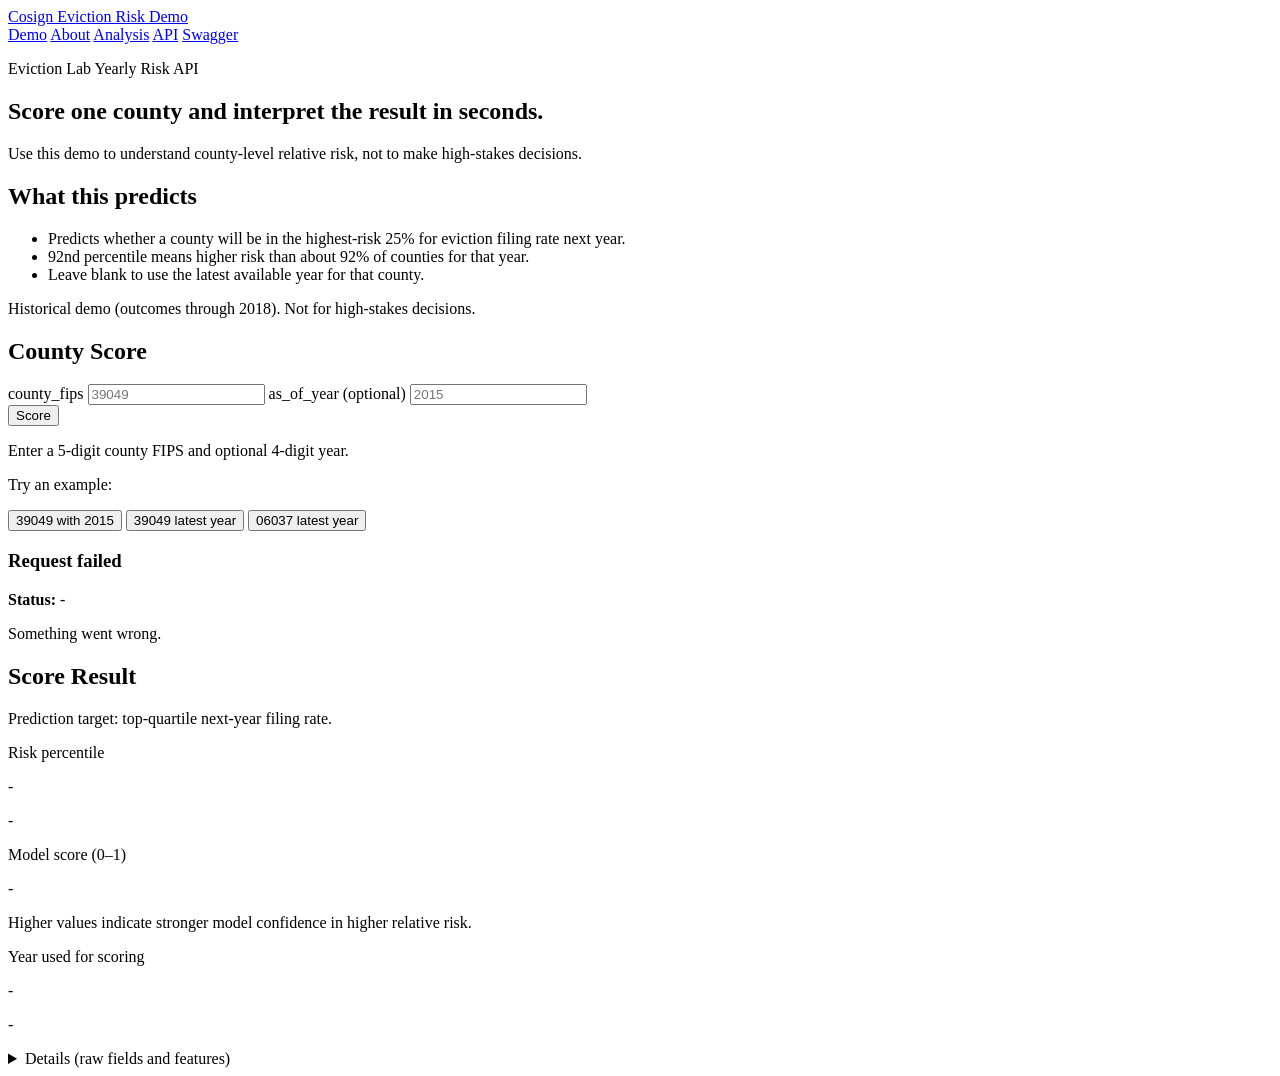
==== web/index.html @ b3e6209b "Add analysis page with charts and regeneration script" ====
<!doctype html>
<html lang="en">
  <head>
    <meta charset="UTF-8" />
    <meta name="viewport" content="width=device-width, initial-scale=1.0" />
    <title>Cosign Eviction Risk Demo</title>
    <link rel="preconnect" href="https://fonts.googleapis.com" />
    <link rel="preconnect" href="https://fonts.gstatic.com" crossorigin />
    <link
      href="https://fonts.googleapis.com/css2?family=Inter:wght@400;500;600;700;800&display=swap"
      rel="stylesheet"
    />
    <link rel="stylesheet" href="/demo/styles.css" />
    <script src="/demo/app.js" defer></script>
  </head>
  <body data-page="demo">
    <header class="site-nav">
      <div class="site-nav-inner container">
        <a href="/demo/" class="brand">Cosign Eviction Risk Demo</a>
        <nav class="nav-links" aria-label="Main">
          <a data-nav="demo" href="/demo/">Demo</a>
          <a data-nav="about" href="/demo/about.html">About</a>
          <a data-nav="analysis" href="/demo/analysis.html">Analysis</a>
          <a data-nav="api" href="/demo/api.html">API</a>
          <a href="/docs" target="_blank" rel="noopener">Swagger</a>
        </nav>
      </div>
    </header>

    <main class="container">
      <section class="hero card">
        <p class="eyebrow">Eviction Lab Yearly Risk API</p>
        <h1>Score one county and interpret the result in seconds.</h1>
        <p class="subtitle">Use this demo to understand county-level relative risk, not to make high-stakes decisions.</p>
      </section>

      <section class="card prose">
        <h2>What this predicts</h2>
        <ul>
          <li>Predicts whether a county will be in the highest-risk 25% for eviction filing rate next year.</li>
          <li>92nd percentile means higher risk than about 92% of counties for that year.</li>
          <li>Leave blank to use the latest available year for that county.</li>
        </ul>
        <p class="small-disclaimer">Historical demo (outcomes through 2018). Not for high-stakes decisions.</p>
      </section>

      <section class="card">
        <h2>County Score</h2>
        <form id="score-form" novalidate>
          <div class="form-grid">
            <label class="field">
              <span>county_fips</span>
              <input id="county_fips" name="county_fips" inputmode="numeric" placeholder="39049" maxlength="5" required />
            </label>
            <label class="field">
              <span>as_of_year (optional)</span>
              <input id="as_of_year" name="as_of_year" inputmode="numeric" placeholder="2015" maxlength="4" />
            </label>
          </div>
          <div class="form-actions">
            <button id="score-button" type="submit">Score</button>
            <p class="helper">Enter a 5-digit county FIPS and optional 4-digit year.</p>
          </div>
          <div class="quick-examples" aria-label="Try an example">
            <p class="helper">Try an example:</p>
            <button type="button" class="example-button" data-example-fips="39049" data-example-year="2015">
              39049 with 2015
            </button>
            <button type="button" class="example-button" data-example-fips="39049">
              39049 latest year
            </button>
            <button type="button" class="example-button" data-example-fips="06037">
              06037 latest year
            </button>
          </div>
        </form>
      </section>

      <section id="error-card" class="card error-card hidden" role="alert" aria-live="assertive">
        <h3>Request failed</h3>
        <p><strong>Status:</strong> <span id="error-status">-</span></p>
        <p id="error-message" class="error-message">Something went wrong.</p>
      </section>

      <section id="results-card" class="card hidden" aria-live="polite">
        <div class="results-header">
          <h2>Score Result</h2>
          <p id="result-meta" class="muted"></p>
        </div>

        <p class="target-line">Prediction target: top-quartile next-year filing rate.</p>

        <div class="primary-metric">
          <p class="metric-label">Risk percentile</p>
          <p id="metric-risk-percentile-primary" class="primary-metric-value">-</p>
          <p id="metric-percentile-explainer" class="metric-copy">-</p>
        </div>

        <div class="secondary-grid">
          <article class="metric">
            <p class="metric-label">Model score (0–1)</p>
            <p id="metric-risk-score" class="metric-value">-</p>
            <p class="metric-copy">Higher values indicate stronger model confidence in higher relative risk.</p>
          </article>
          <article class="metric">
            <p class="metric-label">Year used for scoring</p>
            <p id="metric-year-used" class="metric-value">-</p>
            <p id="metric-year-note" class="metric-copy">-</p>
          </article>
        </div>

        <details class="details-panel">
          <summary>Details (raw fields and features)</summary>
          <div class="details-body">
            <h3>raw_fields</h3>
            <pre id="raw-fields-json" class="code-block">{}</pre>
            <h3>features_used</h3>
            <pre id="features-json" class="code-block">{}</pre>
            <div id="notes-callout" class="note-callout hidden"></div>
          </div>
        </details>
      </section>
    </main>
  </body>
</html>
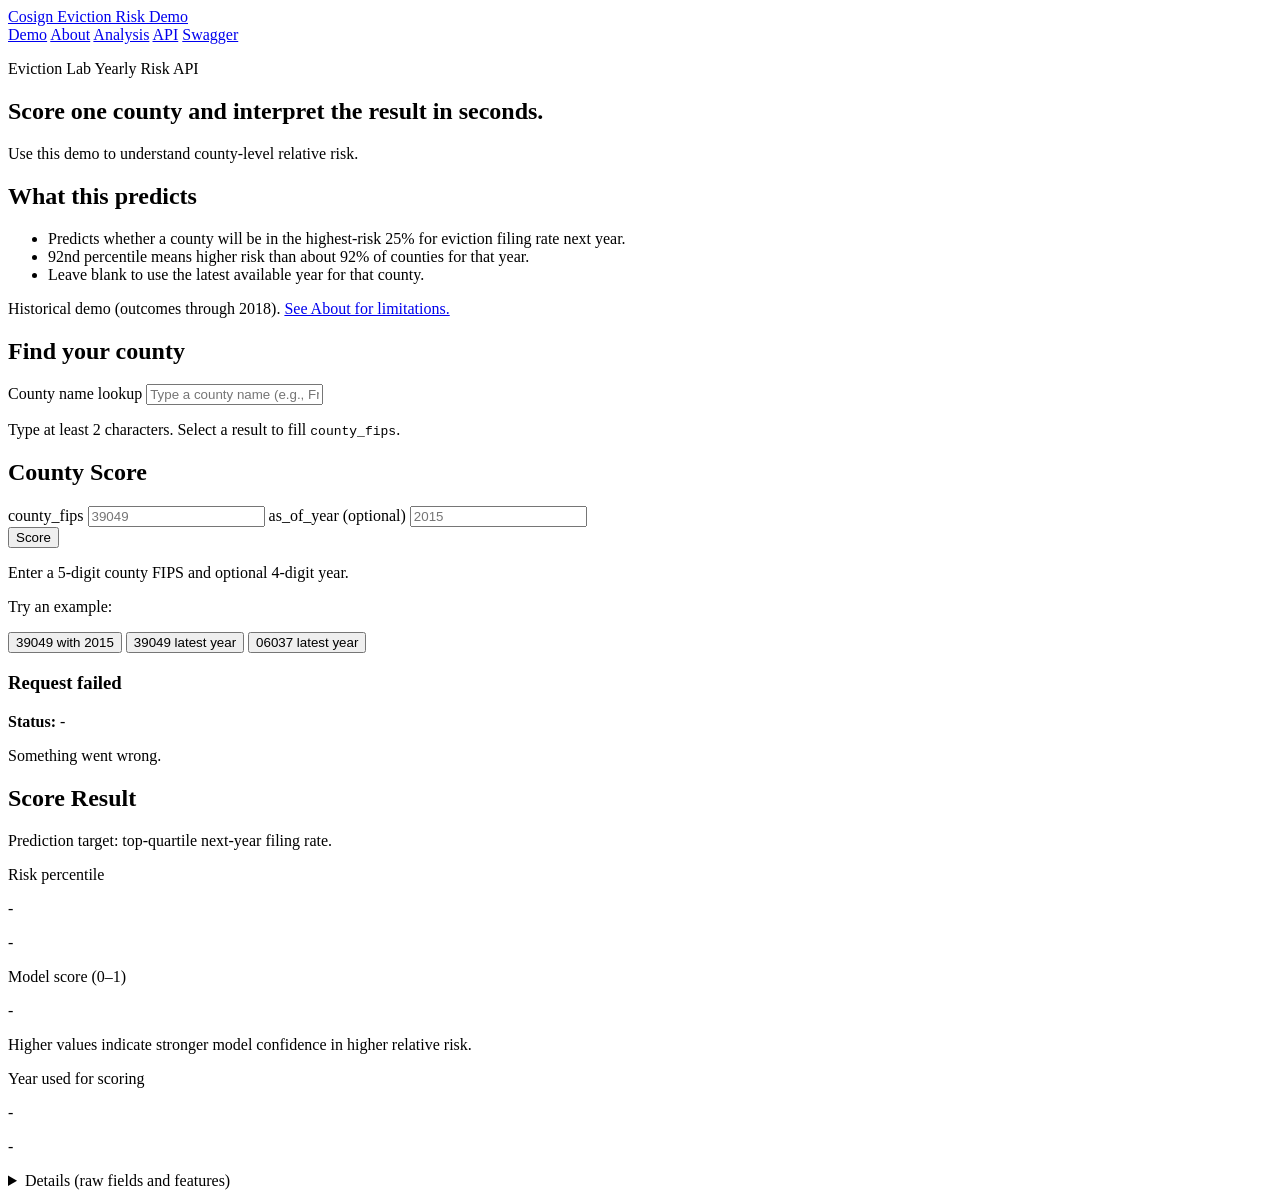
==== commit 9c8ac344: "Add county FIPS lookup function" ====
--- a/web/index.html
+++ b/web/index.html
@@ -31,7 +31,7 @@
       <section class="hero card">
         <p class="eyebrow">Eviction Lab Yearly Risk API</p>
         <h1>Score one county and interpret the result in seconds.</h1>
-        <p class="subtitle">Use this demo to understand county-level relative risk, not to make high-stakes decisions.</p>
+        <p class="subtitle">Use this demo to understand county-level relative risk.</p>
       </section>
 
       <section class="card prose">
@@ -41,7 +41,26 @@
           <li>92nd percentile means higher risk than about 92% of counties for that year.</li>
           <li>Leave blank to use the latest available year for that county.</li>
         </ul>
-        <p class="small-disclaimer">Historical demo (outcomes through 2018). Not for high-stakes decisions.</p>
+        <p class="small-disclaimer">
+          Historical demo (outcomes through 2018). <a href="/demo/about.html">See About for limitations.</a>
+        </p>
+      </section>
+
+      <section class="card" id="county-finder-section">
+        <h2>Find your county</h2>
+        <label class="field" for="county-finder-input">
+          <span>County name lookup</span>
+          <input
+            id="county-finder-input"
+            type="text"
+            placeholder="Type a county name (e.g., Franklin, Los Angeles)"
+            autocomplete="off"
+            aria-controls="county-finder-results"
+            aria-expanded="false"
+          />
+        </label>
+        <p class="helper">Type at least 2 characters. Select a result to fill <code>county_fips</code>.</p>
+        <div id="county-finder-results" class="finder-results hidden" role="listbox" aria-label="County matches"></div>
       </section>
 
       <section class="card">
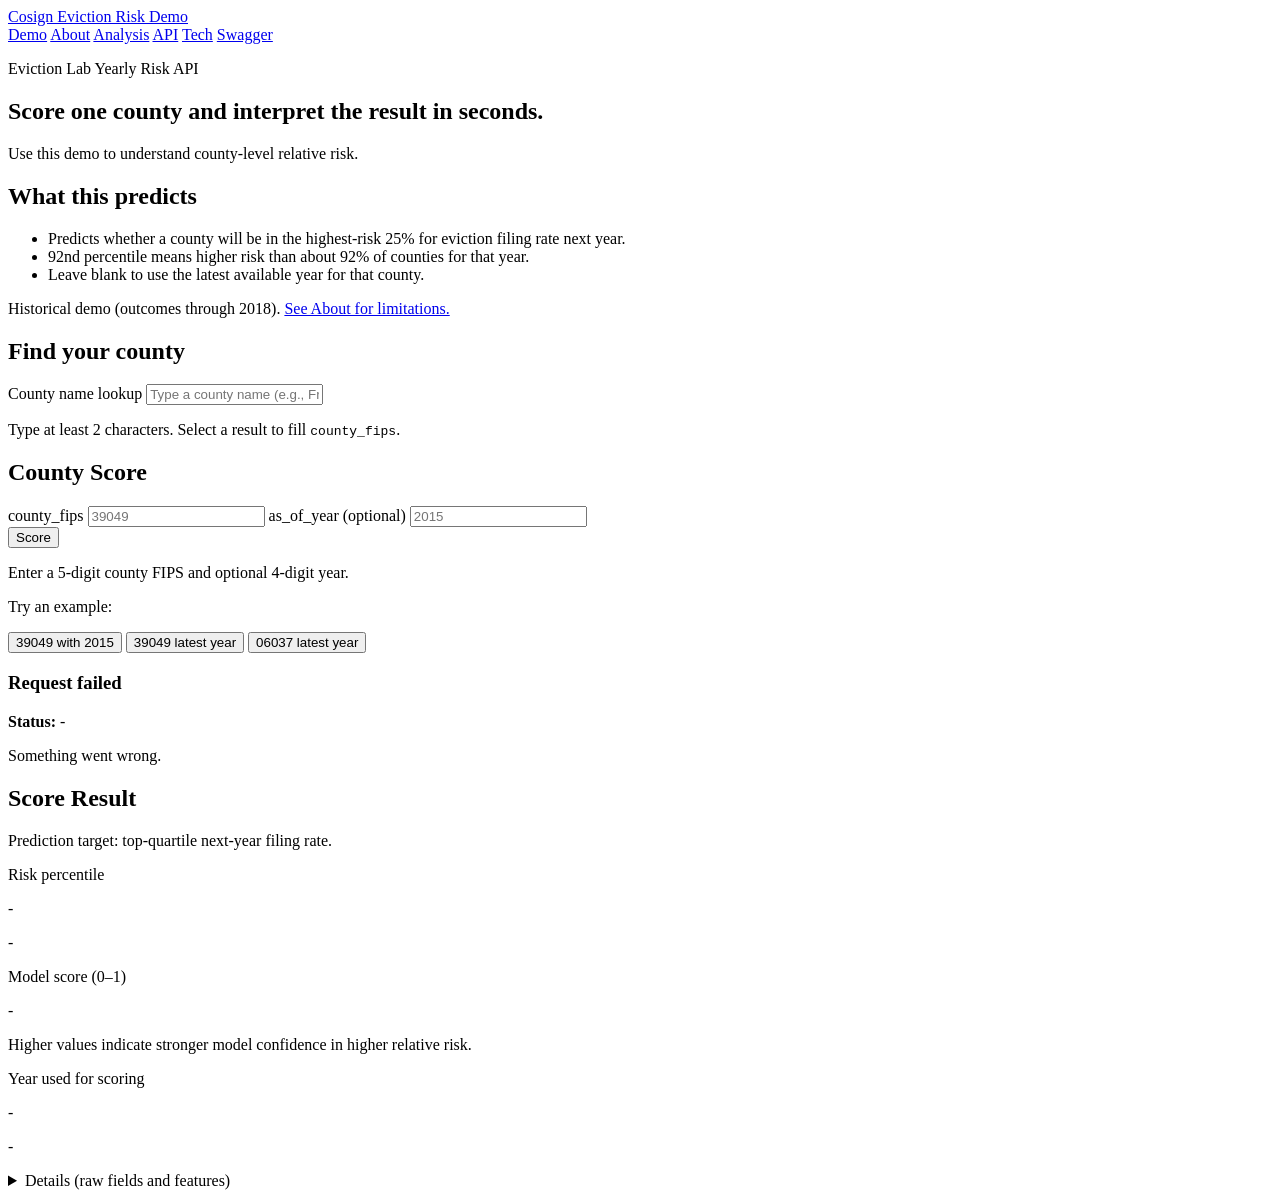
==== commit 0bca41fe: "Add tech tab for design explanation" ====
--- a/web/index.html
+++ b/web/index.html
@@ -22,6 +22,7 @@
           <a data-nav="about" href="/demo/about.html">About</a>
           <a data-nav="analysis" href="/demo/analysis.html">Analysis</a>
           <a data-nav="api" href="/demo/api.html">API</a>
+          <a data-nav="tech" href="/demo/tech.html">Tech</a>
           <a href="/docs" target="_blank" rel="noopener">Swagger</a>
         </nav>
       </div>
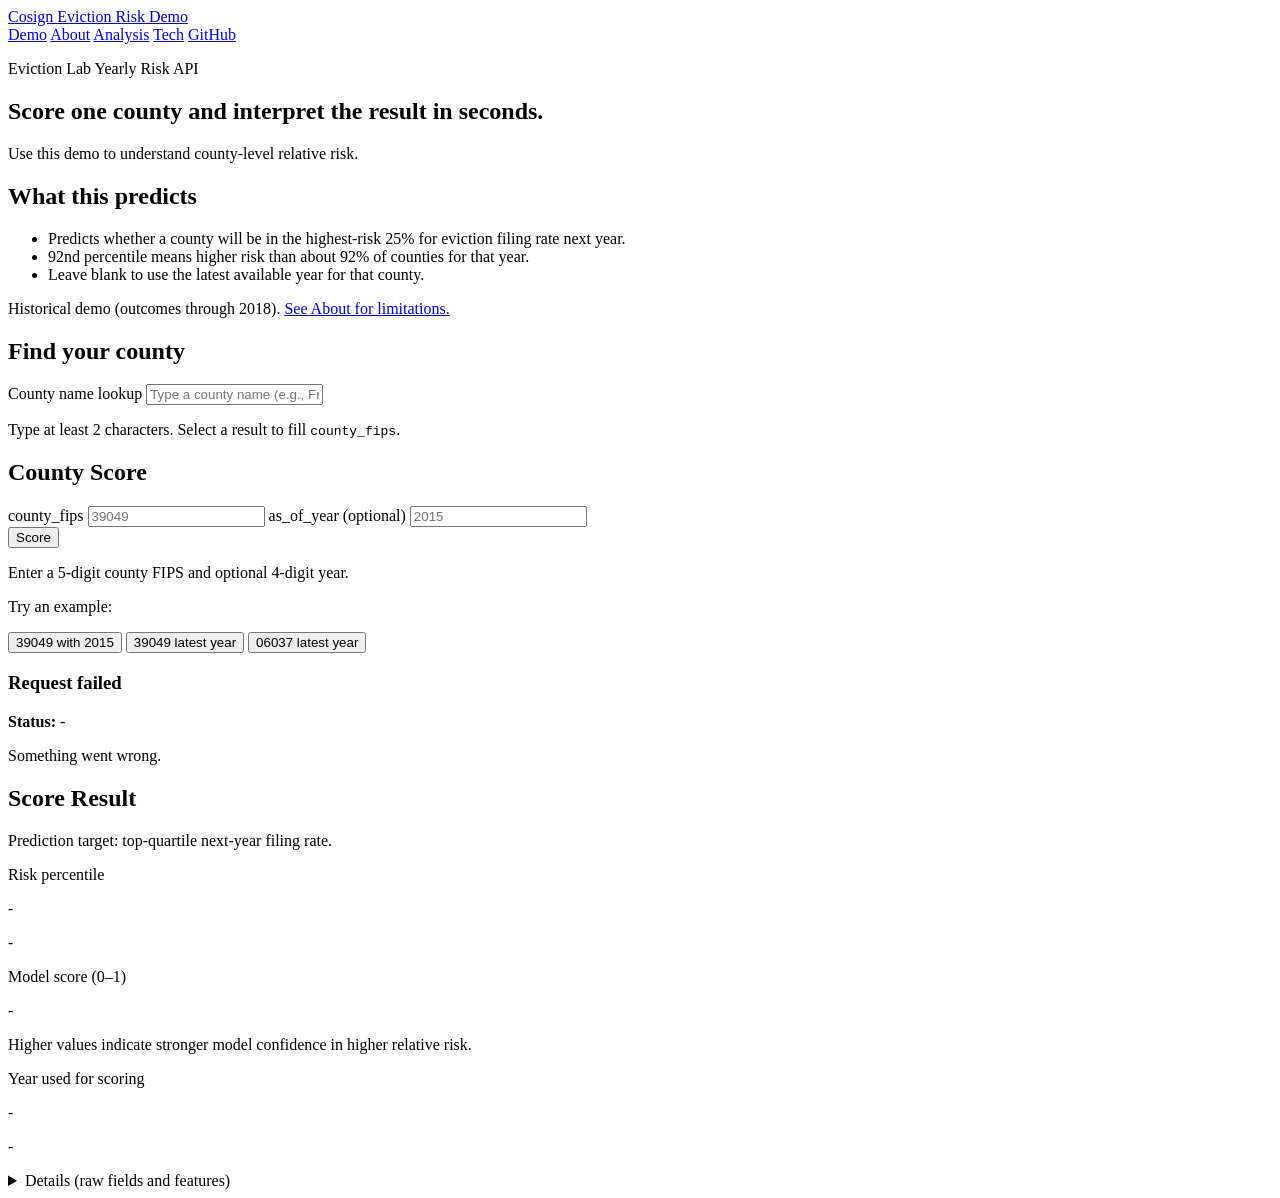
==== commit a72e504e: "Site nav simplification" ====
--- a/web/index.html
+++ b/web/index.html
@@ -21,9 +21,15 @@
           <a data-nav="demo" href="/demo/">Demo</a>
           <a data-nav="about" href="/demo/about.html">About</a>
           <a data-nav="analysis" href="/demo/analysis.html">Analysis</a>
-          <a data-nav="api" href="/demo/api.html">API</a>
           <a data-nav="tech" href="/demo/tech.html">Tech</a>
-          <a href="/docs" target="_blank" rel="noopener">Swagger</a>
+          <a
+            class="nav-external"
+            href="https://github.com/docmarshall09/cosign-public-data-poc"
+            target="_blank"
+            rel="noopener"
+          >
+            GitHub
+          </a>
         </nav>
       </div>
     </header>
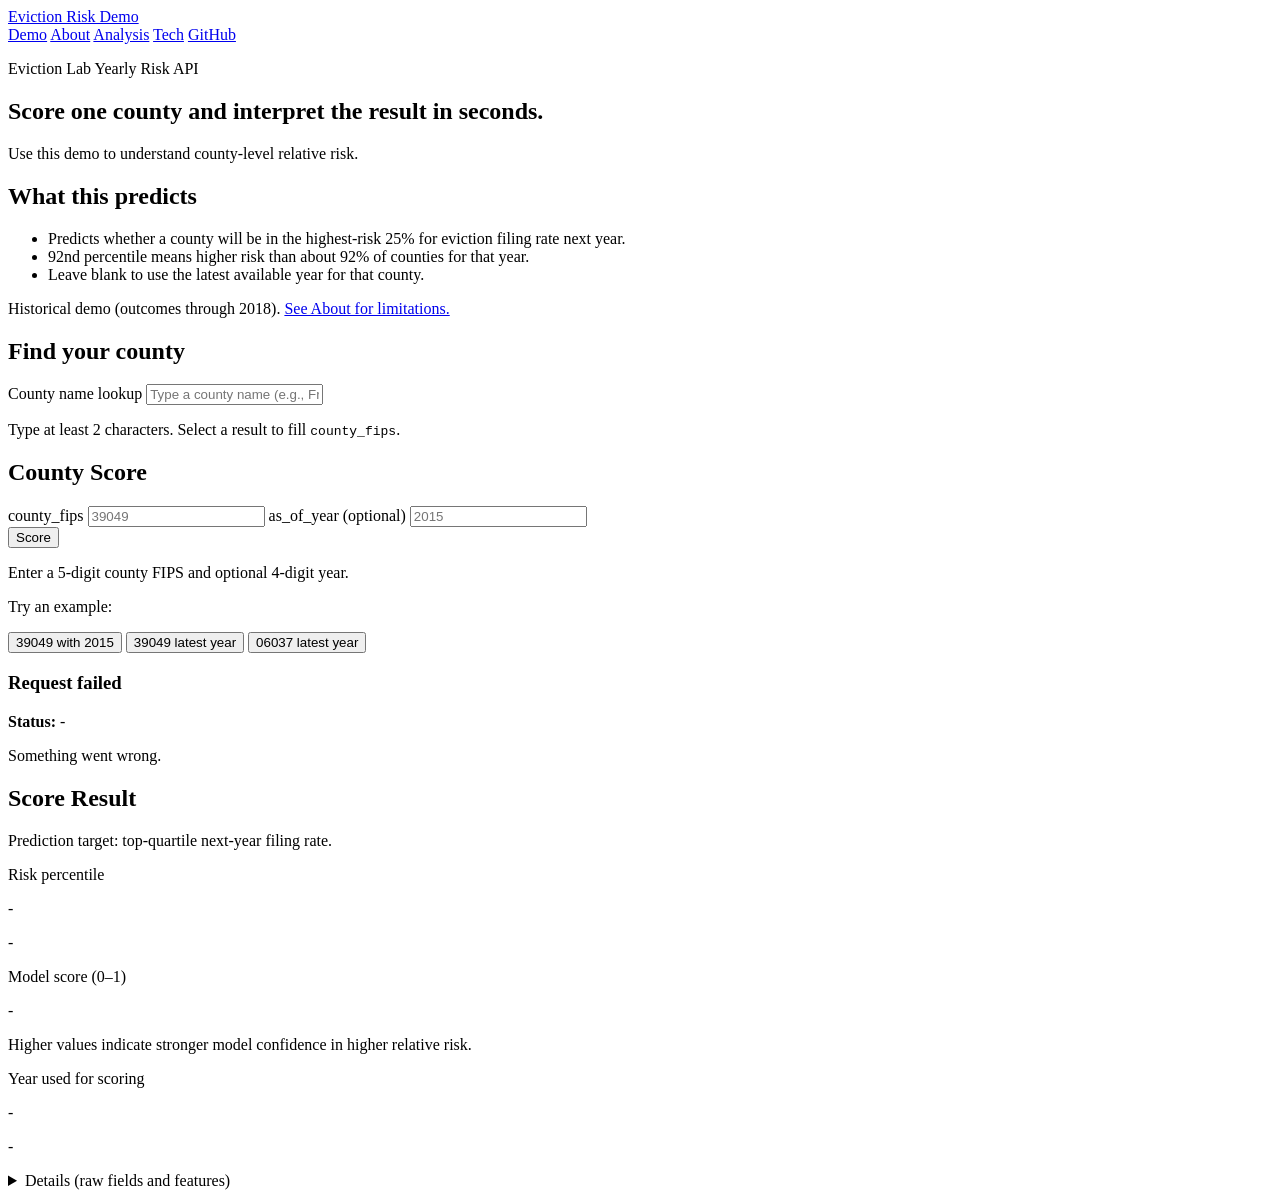
==== commit e07c5d56: "Rebranding" ====
--- a/web/index.html
+++ b/web/index.html
@@ -3,7 +3,7 @@
   <head>
     <meta charset="UTF-8" />
     <meta name="viewport" content="width=device-width, initial-scale=1.0" />
-    <title>Cosign Eviction Risk Demo</title>
+    <title>Eviction Risk Demo</title>
     <link rel="preconnect" href="https://fonts.googleapis.com" />
     <link rel="preconnect" href="https://fonts.gstatic.com" crossorigin />
     <link
@@ -16,7 +16,7 @@
   <body data-page="demo">
     <header class="site-nav">
       <div class="site-nav-inner container">
-        <a href="/demo/" class="brand">Cosign Eviction Risk Demo</a>
+        <a href="/demo/" class="brand">Eviction Risk Demo</a>
         <nav class="nav-links" aria-label="Main">
           <a data-nav="demo" href="/demo/">Demo</a>
           <a data-nav="about" href="/demo/about.html">About</a>
@@ -24,7 +24,7 @@
           <a data-nav="tech" href="/demo/tech.html">Tech</a>
           <a
             class="nav-external"
-            href="https://github.com/docmarshall09/cosign-public-data-poc"
+            href="https://github.com/docmarshall09/<REPO_RENAMED>"
             target="_blank"
             rel="noopener"
           >
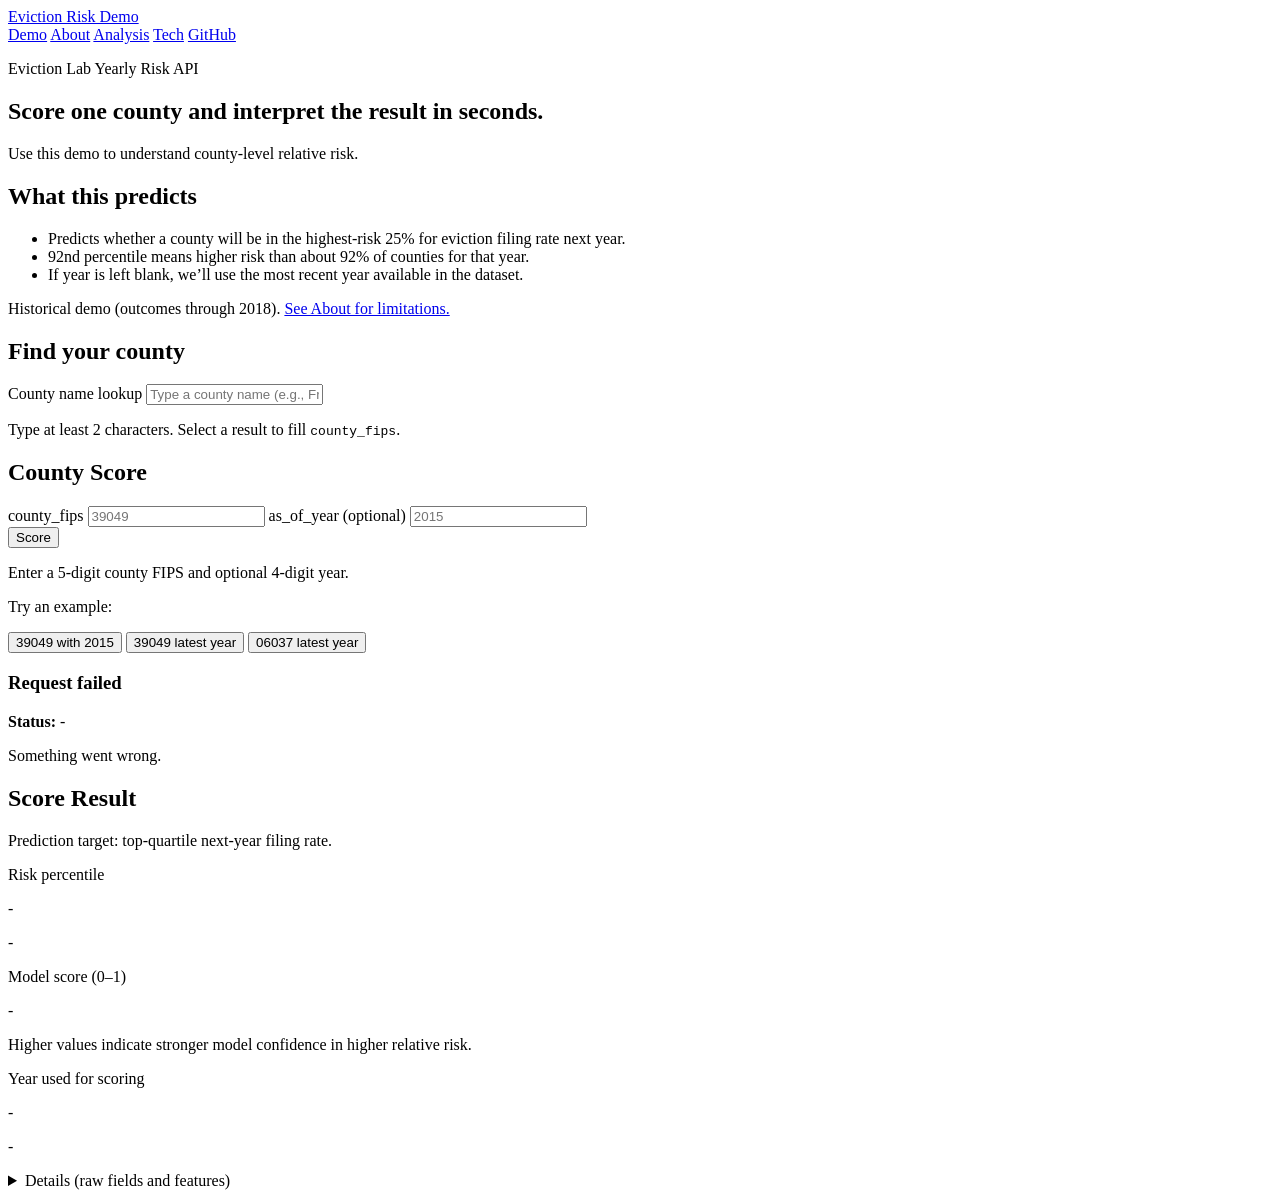
==== commit a9a4d82f: "Expose model params in /metadata and debug-only Tech view" ====
--- a/web/index.html
+++ b/web/index.html
@@ -24,7 +24,7 @@
           <a data-nav="tech" href="/demo/tech.html">Tech</a>
           <a
             class="nav-external"
-            href="https://github.com/docmarshall09/<REPO_RENAMED>"
+            href="https://github.com/docmarshall09/eviction-risk-demo"
             target="_blank"
             rel="noopener"
           >
@@ -46,7 +46,7 @@
         <ul>
           <li>Predicts whether a county will be in the highest-risk 25% for eviction filing rate next year.</li>
           <li>92nd percentile means higher risk than about 92% of counties for that year.</li>
-          <li>Leave blank to use the latest available year for that county.</li>
+          <li>If year is left blank, we&rsquo;ll use the most recent year available in the dataset.</li>
         </ul>
         <p class="small-disclaimer">
           Historical demo (outcomes through 2018). <a href="/demo/about.html">See About for limitations.</a>
